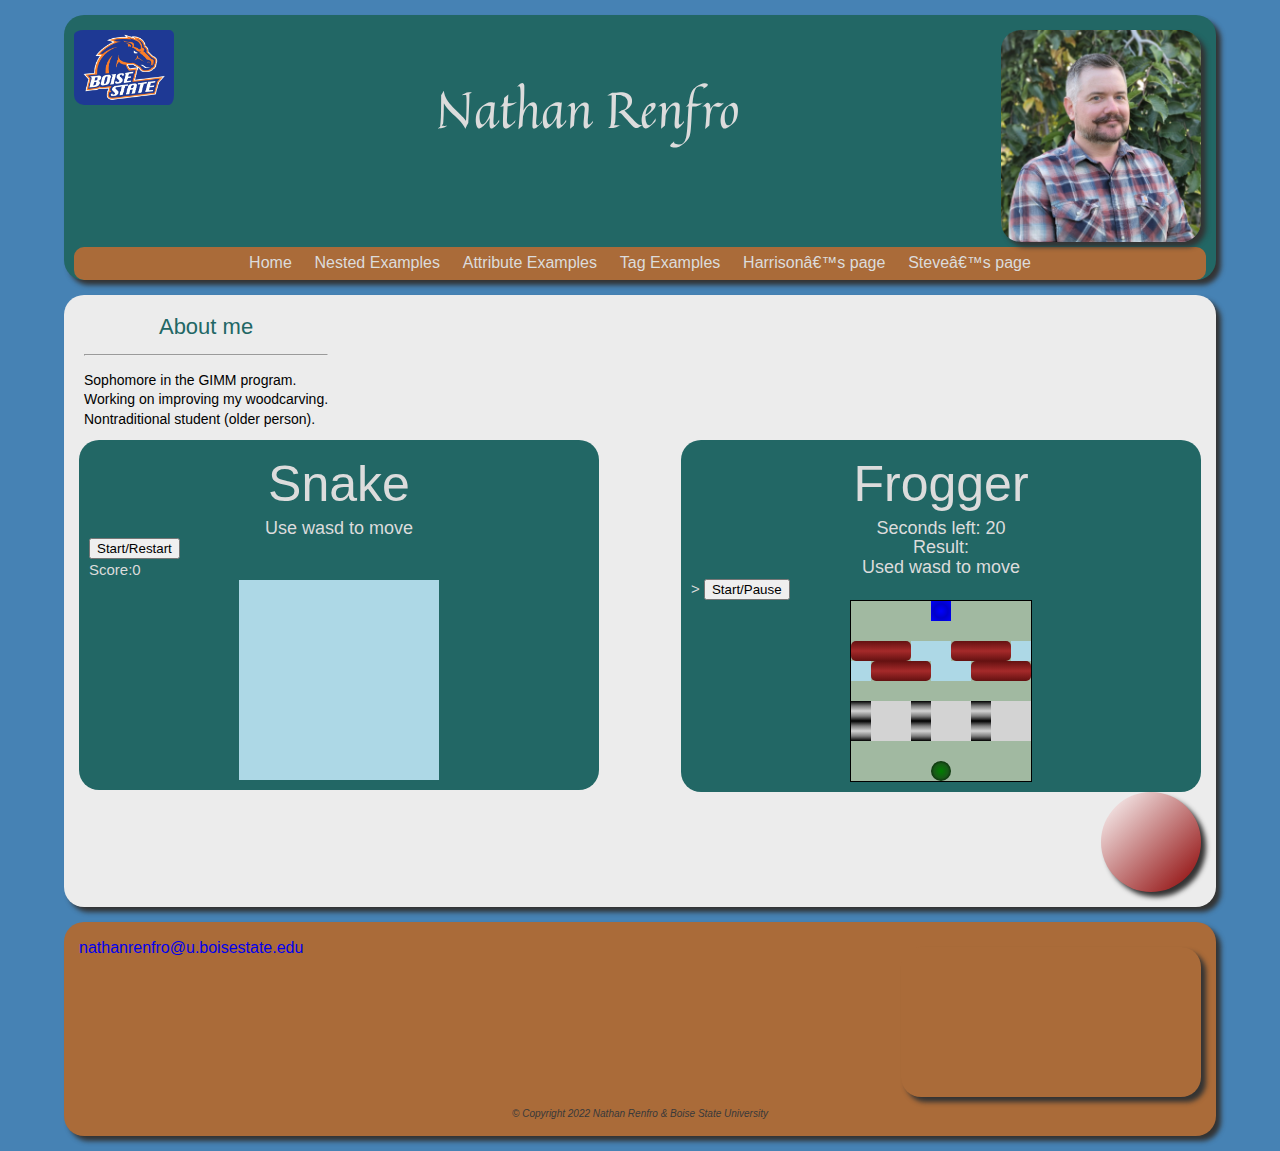
==== htmlPages/index.html @ 6bbf0606 "Update index.html" ====
<DOCTYPE html>
    <html>

    <head>
        <meta name='viewport' content='width=device-width, initial-scale=1.0'>
        <title>Nathan Renfro</title>
        <link rel='stylesheet' href='../styles/style.css'>
        <script src="../javascripts/snake.js" charset="utf-8">var snd = new Audio("../sounds/intro.mp3");</script>

    </head>

    <body>
        <div id="WebPage">

            <!-- Banner Section-->



            <header id="Banner">
                <a href="https://www.boisestate.edu/" id="BSULink">
                    <img src="../images/Boise state.jpg" alt="Boise State Logo" id="BSULogo" />
                </a>

                <div>
                    <img src="../images/Nathan.png" alt="Picture of Nathan" id="NathanPNG" onclick="snd.play()" />
                </div>

                <h1 id="Nathan">Nathan Renfro</h1>


                <nav id="Navigation">
                    <ul id="NavBar">
                        <li class="NavLink"><a href="https://harrisongroom.github.io">Home</a></li>
                        <li class="NavLink"><a href="https://harrisongroom.github.io/Nested.html">Nested
                                Examples</a>
                        </li>
                        <li class="NavLink"><a href="https://harrisongroom.github.io/attributes.html">Attribute
                                Examples</a></li>
                        <li class="NavLink"><a href="https://harrisongroom.github.io/tags.html">Tag Examples</a>
                        </li>
                        <li class="NavLink"><a href="https://harrisongroom.github.io/Harrison.html">Harrison’s
                                page</a>
                        </li>
                        <li class="NavLink"><a href="https://steveclowdus.github.io">Steve’s page</a></li>

                    </ul>
                </nav>

            </header>
            <!-- Banner Section-->

            <!-- Main Content Section-->
            <div class="WrapperMain">


                <section id="NathanAbout">
                    <div id="About">
                        <h2 id="NAbout">About me</h2>
                        <hr>



                        <p>Sophomore in the GIMM program.</p>
                        <p>Working on improving my woodcarving.</p>
                        <p>Nontraditional student (older person).</p>

                    </div>

                    
                </section>


                <br>

                <!------------------------------------------  Snake ------------------------------------------>
                <div id="snakeGame">
                    <h1>Snake</h1>
                    <h3>Use wasd to move </h3>
                    <button class='startSnake'>Start/Restart</button>
                    <div class='scoreSnake'>Score:<span id="snakeScore">0</span></div>

                    <div class='gridSnake'>
                        <div></div>
                        <div></div>
                        <div></div>
                        <div></div>
                        <div></div>
                        <div></div>
                        <div></div>
                        <div></div>
                        <div></div>
                        <div></div>
                        <div></div>
                        <div></div>
                        <div></div>
                        <div></div>
                        <div></div>
                        <div></div>
                        <div></div>
                        <div></div>
                        <div></div>
                        <div></div>
                        <div></div>
                        <div></div>
                        <div></div>
                        <div></div>
                        <div></div>
                        <div></div>
                        <div></div>
                        <div></div>
                        <div></div>
                        <div></div>
                        <div></div>
                        <div></div>
                        <div></div>
                        <div></div>
                        <div></div>
                        <div></div>
                        <div></div>
                        <div></div>
                        <div></div>
                        <div></div>
                        <div></div>
                        <div></div>
                        <div></div>
                        <div></div>
                        <div></div>
                        <div></div>
                        <div></div>
                        <div></div>
                        <div></div>
                        <div></div>
                        <div></div>
                        <div></div>
                        <div></div>
                        <div></div>
                        <div></div>
                        <div></div>
                        <div></div>
                        <div></div>
                        <div></div>
                        <div></div>
                        <div></div>
                        <div></div>
                        <div></div>
                        <div></div>
                        <div></div>
                        <div></div>
                        <div></div>
                        <div></div>
                        <div></div>
                        <div></div>
                        <div></div>
                        <div></div>
                        <div></div>
                        <div></div>
                        <div></div>
                        <div></div>
                        <div></div>
                        <div></div>
                        <div></div>
                        <div></div>
                        <div></div>
                        <div></div>
                        <div></div>
                        <div></div>
                        <div></div>
                        <div></div>
                        <div></div>
                        <div></div>
                        <div></div>
                        <div></div>
                        <div></div>
                        <div></div>
                        <div></div>
                        <div></div>
                        <div></div>
                        <div></div>
                        <div></div>
                        <div></div>
                        <div></div>
                        <div></div>
                    </div>
                </div>


                <!------------------------------------------ Frogger ------------------------------------------>
                <div id="frogger">
                    <h1>Frogger</h1>
                    <h3>Seconds left: <span id="time-left">20</span></h3>
                    <h3>Result: <span id="result"></span></h3>
                    <h3>Used wasd to move</h3>>

                    <button id="start-pause-button">Start/Pause</button>

                    <div class="gridFrog">
                        <div></div>
                        <div></div>
                        <div></div>
                        <div></div>
                        <div class="ending-block"></div>
                        <div></div>
                        <div></div>
                        <div></div>
                        <div></div>
                        <div></div>
                        <div></div>
                        <div></div>
                        <div></div>
                        <div></div>
                        <div></div>
                        <div></div>
                        <div></div>
                        <div></div>
                        <div class="log-left l1"></div>
                        <div class="log-left l2"></div>
                        <div class="log-left l3"></div>
                        <div class="log-left l4"></div>
                        <div class="log-left l5"></div>
                        <div class="log-left l1"></div>
                        <div class="log-left l2"></div>
                        <div class="log-left l3"></div>
                        <div class="log-left l4"></div>
                        <div class="log-right l5"></div>
                        <div class="log-right l1"></div>
                        <div class="log-right l2"></div>
                        <div class="log-right l3"></div>
                        <div class="log-right l4"></div>
                        <div class="log-right l5"></div>
                        <div class="log-right l1"></div>
                        <div class="log-right l2"></div>
                        <div class="log-right l3"></div>
                        <div></div>
                        <div></div>
                        <div></div>
                        <div></div>
                        <div></div>
                        <div></div>
                        <div></div>
                        <div></div>
                        <div></div>
                        <div class="car-left c1"></div>
                        <div class="car-left c2"></div>
                        <div class="car-left c3"></div>
                        <div class="car-left c1"></div>
                        <div class="car-left c2"></div>
                        <div class="car-left c3"></div>
                        <div class="car-left c1"></div>
                        <div class="car-left c2"></div>
                        <div class="car-left c3"></div>
                        <div class="car-right c1"></div>
                        <div class="car-right c2"></div>
                        <div class="car-right c3"></div>
                        <div class="car-right c1"></div>
                        <div class="car-right c2"></div>
                        <div class="car-right c3"></div>
                        <div class="car-right c1"></div>
                        <div class="car-right c2"></div>
                        <div class="car-right c3"></div>
                        <div></div>
                        <div></div>
                        <div></div>
                        <div></div>
                        <div></div>
                        <div></div>
                        <div></div>
                        <div></div>
                        <div></div>
                        <div></div>
                        <div></div>
                        <div></div>
                        <div></div>
                        <div class="starting-block frog"></div>
                        <div></div>
                        <div></div>
                        <div></div>
                        <div></div>
                    </div>
                    <script src="../javascripts/frogger.js" charset="utf-8"></script>
                </div>
                <div class="ball"></div>
                   
                
            </div>
            <!-- Main Content Section-->

            <!-- Footer -->
            <footer id="Footer">
                <iframe id="elite" src="https://www.youtube.com/embed/TL6LdQU_Uu4" title="YouTube video player"
                frameborder="0"
                allow="accelerometer; autoplay; clipboard-write; encrypted-media; gyroscope; picture-in-picture"
                allowfullscreen>
            </iframe>
                <div id="email">
                    <a href="mailto: nathanrenfro@u.boisestate.edu">
                        <address>nathanrenfro@u.boisestate.edu</address>
                    </a>
                </div>
                <div id="copyright">
                    <p>&copy; Copyright 2022 Nathan Renfro & Boise State University</p>
                </div>

            </footer>

            <!-- Footer -->
        </div>

    </body>



    </html>
---- styles/style.css ----
/* Import reset.css*/
@import url(reset.css);
@import url('https://fonts.googleapis.com/css2?family=Quintessential&display=swap');

/*color scheme https://paletton.com/#uid=23h050kllllaFw0g0qFqFg0w0aF Primary color #226765 complement color #AA6b39*/

html {
	background-color: steelblue;
	color: black;
	font-family: 'Lucida Sans', 'Lucida Sans Regular', 'Lucida Grande', 'Lucida Sans Unicode', Geneva, Verdana, sans-serif;
	font-size: 62.5%; /*10px based on the default font size of the browswer*/
}
 /*harrison*/
body {
	line-height: 1.4;
}

h1 {
	font-weight: 400;/*harrison*/
	font-size: 5rem;
	line-height: 1.1;
	color: #DCDCDC;
	text-align: center;
	clear: both;
	padding: 0.7rem 1.5rem;
}

h2 {
	font-size: 2.2rem;
	font-weight: 400;
	line-height: 1.1; 
	text-align: center;
	color: #226765;
}

	h2 a {
		font-size: inherit;
	}

h3 {
	font-size: 1.8rem; 
	font-weight: 400;
	line-height: 1.1;
	text-align: center;
	color: #226765;
}
 /*harrison*/
p {
	font-size: 1.4rem;
}

a {
	font-size: 1.6rem;
	text-decoration: none;
}

#WebPage {
	width: 90%;
	margin: 1.5rem auto;
}

#Banner { /* Nathan */
	background-color: #226765;
	border-radius: 20px;
	box-shadow: 5px 5px 5px #333333;
	padding: 1rem 1rem 0 1rem;
	margin-bottom: 1.5rem;
}
    #Banner a#BSULink{ /* Nathan */
        float: left;
    }

	#Banner nav { /* Nathan */
		background-color: #AA6b39;
		border-radius: 10px;
		padding: 0.5rem 0;
		overflow: hidden;
        clear: both;
	}

		#Banner nav ul { /* Nathan */
			text-align: center;
		}

		#Banner nav li { /* Nathan */
			display: inline;
		}

		#Banner nav a { /* Nathan */
			color: #DCDCDC;
			padding: 1.0rem 1.0rem;
		}

			#Banner nav a:hover { /* Nathan */
				background-color: #0D4D4B;
				color: #AA6b39;
			}

/*-------------------------------------Content area-------------------------------------*/
#Wrapper {
	background-color: #ECECEC;
	border-radius: 20px;
	box-shadow: 5px 5px 5px #333333;
	margin-bottom: 1.5rem;
	overflow: hidden;
}

	#Wrapper h2 {
		padding: 1rem 0;
	}

.WrapperMain { /* Nathan */
	background-color: #ECECEC;
	border-radius: 20px;
	box-shadow: 5px 5px 5px #333333;
	margin-bottom: 1.5rem;
	padding: 1.5rem;
	overflow: hidden;
	font-size: 1.5rem;
}
#Banner img#NathanPNG{ /* Nathan */
    float: right;
	clear:none;
}
.WrapperMain h2#NABout{ /* Nathan */
	clear:both;
}
.IframePages{ /* Nathan */
	background-color: #ECECEC;
	font-size: 1.5rem;	
}

#mainIframe { /* Nathan */
	width: 100%;
	height: 100%;
}

#About{ /* Nathan */
	color: black;
	font-size: 3rem;
	float:left;
}

#Nathan{ /* Nathan */
	font-family: 'Quintessential', cursive;
	float: center;
    clear: none;
	margin-top: 5rem;
}

#BSULogo { /* Nathan */
    width: 100px;
    height: auto;
    padding-right: 5px;
    padding-top: 5px;
	border-radius: 10px;
	margin-bottom: 1rem;
}

#NathanPNG{ /* Nathan */
	width: 200px;
    height: auto;
	margin: 5px;
	border-radius: 20px;
	box-shadow: 5px 5px 5px #333333;
}
#NathanPNG:hover{
	width: 400px;
    height: auto;	
}
#NathanAbout{ /* Nathan */
	padding: .5rem;
	clear:both;
}
#NathanMainPic{ /* Nathan */
	width: 200px;
    height: auto;
	margin-bottom: 1rem;
	border-radius: 20px;
	box-shadow: 5px 5px 5px #333333;
}
#elite{
	width:auto;
	height:auto;
	float: right;
	clear:none;
	border-radius: 20px;
	box-shadow: 5px 5px 5px #333333;
	margin-top: 10px;
}

.ball {
    width: 100px;
    height: 100px;
    border-radius: 50%;
    box-shadow: 5px 5px 5px #333333;  
    background-color: #FF5722;
    background-image: linear-gradient(135deg, white, darkred);   
    animation: bounce 0.5s cubic-bezier(.5,0.05,1,.5);
    animation-direction: alternate;
    animation-iteration-count: infinite;
    
	float: right;
	clear: both;
  }
  @keyframes bounce {
    from { transform: translate3d(0, 0, 0);     }
    to   { transform: translate3d(0, 200px, 0); }
  }
/*----------------------------Snake--------------------------------------*/
#snakeGame{
	clear: left;
	background-color: #226765;
	width: 500px;
	float: left;
	padding: 1rem;
	border-radius: 2rem;
	margin-top: 1rem;
	color:#DCDCDC;
}
#snakeGame h3{
	color:#DCDCDC;
}
.gridSnake {
    width: 200px;
    height: 200px;
	margin: auto;
    display: flex;
    flex-wrap: wrap;
    border-style: solid;
    background-color: lightblue;
  }
  
  .gridSnake div {
    width: 20px;
    height: 20px;
  }
  
  .snake {
    border-radius: 3px;
    background-color: green;
	background-image: radial-gradient(green, rgb(69, 187, 69));
  }
  
  .apple {
    background-color: red;
	background-image: radial-gradient(red, darkred);
    border-radius: 7px 7px 9px 9px;
  }

/*----------------------------frogger--------------------------------------*/
#frogger{
	clear: right;
	background-color: #226765;
	width: 500px;
	float: right;
	padding: 1rem;
	border-radius: 2rem;
	margin-top: 1rem;
	color:#DCDCDC;
}
#frogger h3{
	color:#DCDCDC;
}
.gridFrog {
    border: 1px solid black;
    height: 180px;
    width: 180px;
    display: flex;
    flex-wrap: wrap;
	margin: auto;
	background-color: rgb(161, 185, 161);
}

.gridFrog div {
    height: 20px;
    width: 20px;
}

.ending-block {
    background-color: red;
	background-image: radial-gradient(blue,rgb(0, 0, 201), blue);
}

.starting-block {
    background-color: blue;
}
.l1 {
    background-color: brown;
	background-image: linear-gradient(rgb(100, 17, 17),brown, rgb(100, 17, 17));
	border-radius: 5px 0px 0px 5px;
}
.l2 {
    background-color: brown;
	background-image: linear-gradient(rgb(100, 17, 17),brown, rgb(100, 17, 17));
}
.l3 {
    background-color: brown;
	background-image: linear-gradient(rgb(100, 17, 17),brown, rgb(100, 17, 17));
	border-radius: 0px 5px 5px 0px;
}
.l4, .l5 {
    background-color: lightblue;
}

.c1 {
    background-color: black;
	background-image: linear-gradient(black,grey, lightgrey, grey, black);
}

.c2, .c3 {
    background-color: lightgrey;
}

.frog {
    background-color: green;
	background-image: radial-gradient(green, rgb(23, 90, 23), black);
	border-radius: 10px;
	
}
/*----------------------------side links--------------------------------------*/
#SideLinks {
	width: 20%;
	float: left;
	background-color: #ECECEC;
}

	#SideLinks ul {
		text-align: center;
	}

	#SideLinks li {
		padding: 1.0rem;
	}

	#SideLinks a {
		color: #072c66;
	}

		#SideLinks a:hover {
			color: #AA6b39;
			text-decoration: underline;
		}

/*----------------------------------------------Blog Articles----------------------------------------*/
#Posts {
	width: 80%;
	float: right;
	background-color: white;
}

	#Posts a {
		color: #226765;
	}

		#Posts a:hover {
			color: #AA6b39;
			text-decoration: underline;
		}

	#Posts p {
		padding: 1rem;
		margin: 1.5rem 0;
	}

	#Posts hr {
		border-color: #eeeeee;
		border-style: ridge;
	}

	#Posts footer {
		padding: 0.5rem;
	}

/*----------------------------------------------------Footer----------------------------------*/
#Footer {
	background-color: #AA6b39;
	border-radius: 20px;
	box-shadow: 5px 5px 5px #333333;
	padding: 1.5rem;
	margin-bottom: 1.5rem;
	overflow: hidden;
}



#Footer p {
	clear: both;
	padding-top: 1rem;
	text-align: center;
	font-size: 1rem;
	font-style: italic;
	color: #393939;
}
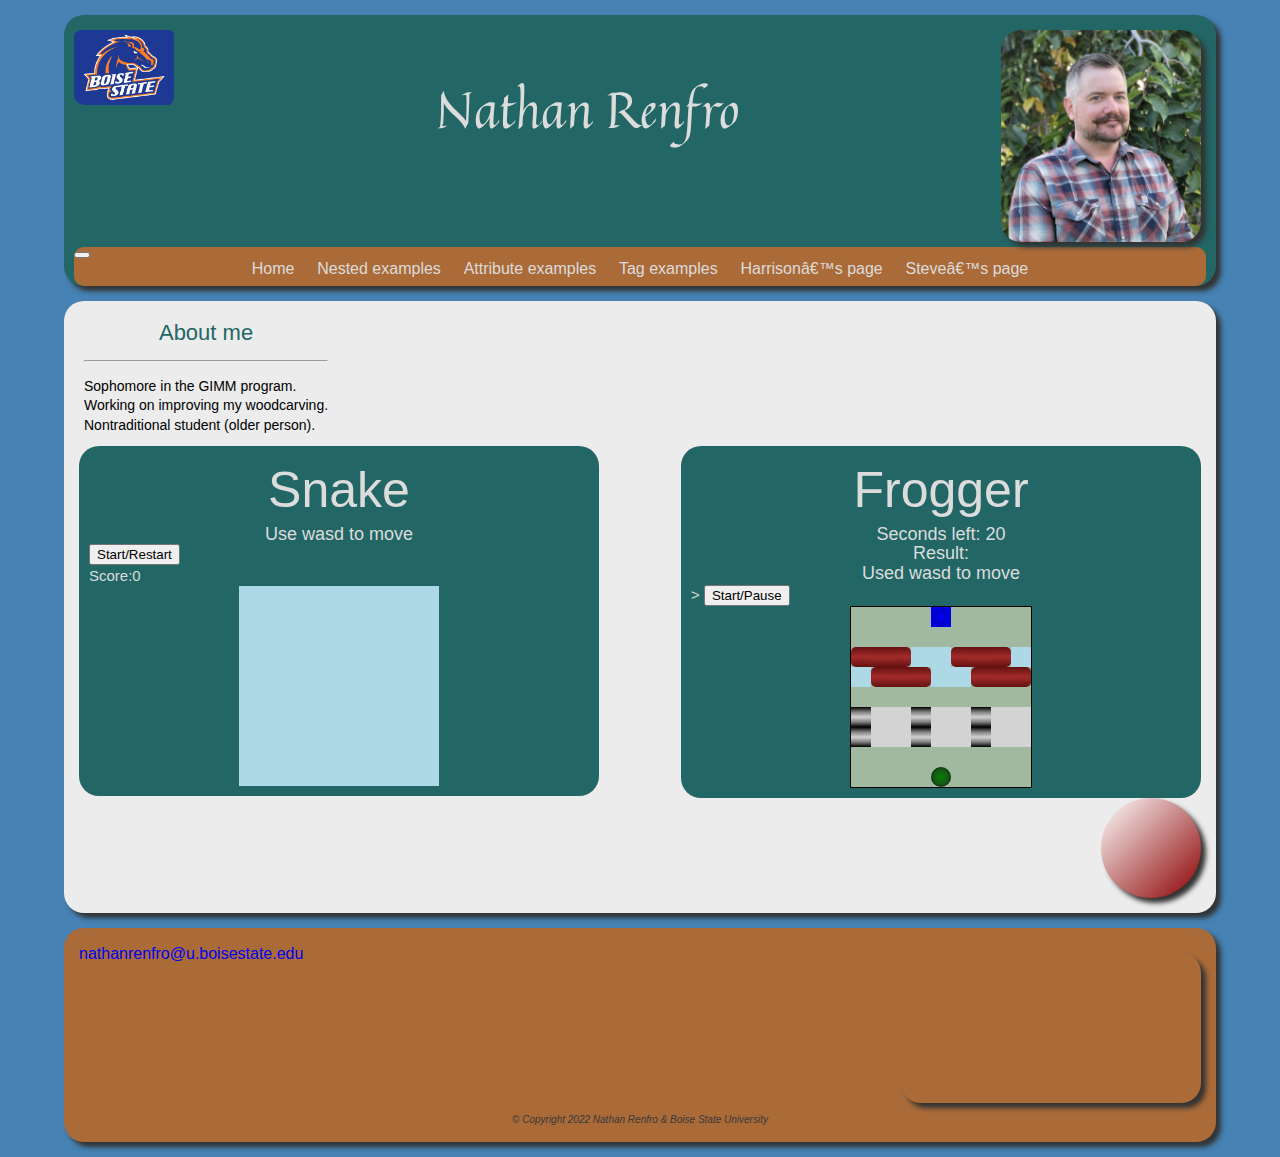
==== commit f226ae04: "Bootstrap" ====
--- a/htmlPages/index.html
+++ b/htmlPages/index.html
@@ -3,6 +3,8 @@
 
     <head>
         <meta name='viewport' content='width=device-width, initial-scale=1.0'>
+        <link href="https://cdn.jsdelivr.net/npm/bootstrap@5.1.3/dist/css/bootstrap.min.css" rel="stylesheet"
+            integrity="sha384-1BmE4kWBq78iYhFldvKuhfTAU6auU8tT94WrHftjDbrCEXSU1oBoqyl2QvZ6jIW3" crossorigin="anonymous">
         <title>Nathan Renfro</title>
         <link rel='stylesheet' href='../styles/style.css'>
         <script src="../javascripts/snake.js" charset="utf-8">var snd = new Audio("../sounds/intro.mp3");</script>
@@ -28,22 +30,44 @@
                 <h1 id="Nathan">Nathan Renfro</h1>
 
 
-                <nav id="Navigation">
-                    <ul id="NavBar">
-                        <li class="NavLink"><a href="https://harrisongroom.github.io">Home</a></li>
-                        <li class="NavLink"><a href="https://harrisongroom.github.io/Nested.html">Nested
-                                Examples</a>
-                        </li>
-                        <li class="NavLink"><a href="https://harrisongroom.github.io/attributes.html">Attribute
-                                Examples</a></li>
-                        <li class="NavLink"><a href="https://harrisongroom.github.io/tags.html">Tag Examples</a>
-                        </li>
-                        <li class="NavLink"><a href="https://harrisongroom.github.io/Harrison.html">Harrison’s
-                                page</a>
-                        </li>
-                        <li class="NavLink"><a href="https://steveclowdus.github.io">Steve’s page</a></li>
-
-                    </ul>
+                <nav class="navbar navbar-expand-lg navbar-light " style="background-color: #AA6b39; color:#DCDCDC">
+                    <div class="container-fluid">
+
+                        <button class="navbar-toggler" type="button" data-bs-toggle="collapse"
+                            data-bs-target="#navbarSupportedContent" aria-controls="navbarSupportedContent"
+                            aria-expanded="false" aria-label="Toggle navigation">
+                            <span class="navbar-toggler-icon"></span>
+                        </button>
+                        <div class="collapse navbar-collapse" id="navbarSupportedContent">
+                            <ul class="navbar-nav me-auto mx-auto mb-2 mb-lg-0">
+                                <li class="nav-item">
+                                    <a class="nav-link" href="https://harrisongroom.github.io/htmlPages/">Home</a>
+                                </li>
+                                <li class="nav-item">
+                                    <a class="nav-link"
+                                        href="https://harrisongroom.github.io/htmlPages/Nested.html">Nested examples</a>
+                                </li>
+                                <li class="nav-item">
+                                    <a class="nav-link"
+                                        href="https://harrisongroom.github.io/htmlPages/attributes.html">Attribute
+                                        examples</a>
+                                </li>
+                                <li class="nav-item">
+                                    <a class="nav-link" href="https://harrisongroom.github.io/htmlPages/tags.html">Tag
+                                        examples</a>
+                                </li>
+                                <li class="nav-item">
+                                    <a class="nav-link"
+                                        href="https://harrisongroom.github.io/htmlPages/Harrison.html">Harrison’s
+                                        page</a>
+                                </li>
+                                <li class="nav-item">
+                                    <a class="nav-link"
+                                        href="https://harrisongroom.github.io/htmlPages/Steve.html">Steve’s page</a>
+                                </li>
+                            </ul>
+                        </div>
+                    </div>
                 </nav>
 
             </header>
@@ -66,7 +90,7 @@
 
                     </div>
 
-                    
+
                 </section>
 
 
@@ -278,19 +302,21 @@
                     </div>
                     <script src="../javascripts/frogger.js" charset="utf-8"></script>
                 </div>
+
+                <!------------------------------------------ Animation ------------------------------------------>
                 <div class="ball"></div>
-                   
-                
+
+
             </div>
             <!-- Main Content Section-->
 
             <!-- Footer -->
             <footer id="Footer">
                 <iframe id="elite" src="https://www.youtube.com/embed/TL6LdQU_Uu4" title="YouTube video player"
-                frameborder="0"
-                allow="accelerometer; autoplay; clipboard-write; encrypted-media; gyroscope; picture-in-picture"
-                allowfullscreen>
-            </iframe>
+                    frameborder="0"
+                    allow="accelerometer; autoplay; clipboard-write; encrypted-media; gyroscope; picture-in-picture"
+                    allowfullscreen>
+                </iframe>
                 <div id="email">
                     <a href="mailto: nathanrenfro@u.boisestate.edu">
                         <address>nathanrenfro@u.boisestate.edu</address>
@@ -305,6 +331,10 @@
             <!-- Footer -->
         </div>
 
+        <script src="https://cdn.jsdelivr.net/npm/bootstrap@5.1.3/dist/js/bootstrap.bundle.min.js"
+            integrity="sha384-ka7Sk0Gln4gmtz2MlQnikT1wXgYsOg+OMhuP+IlRH9sENBO0LRn5q+8nbTov4+1p"
+            crossorigin="anonymous"></script>
+
     </body>
 
 
--- a/styles/style.css
+++ b/styles/style.css
@@ -13,6 +13,7 @@
  /*harrison*/
 body {
 	line-height: 1.4;
+	background-color: steelblue;
 }
 
 h1 {
@@ -65,6 +66,7 @@
 	box-shadow: 5px 5px 5px #333333;
 	padding: 1rem 1rem 0 1rem;
 	margin-bottom: 1.5rem;
+	overflow: hidden;
 }
     #Banner a#BSULink{ /* Nathan */
         float: left;
@@ -76,6 +78,7 @@
 		padding: 0.5rem 0;
 		overflow: hidden;
         clear: both;
+
 	}
 
 		#Banner nav ul { /* Nathan */
@@ -92,8 +95,9 @@
 		}
 
 			#Banner nav a:hover { /* Nathan */
+				border-radius: 10px;
 				background-color: #0D4D4B;
-				color: #AA6b39;
+				color: #DCDCDC;
 			}
 
 /*-------------------------------------Content area-------------------------------------*/
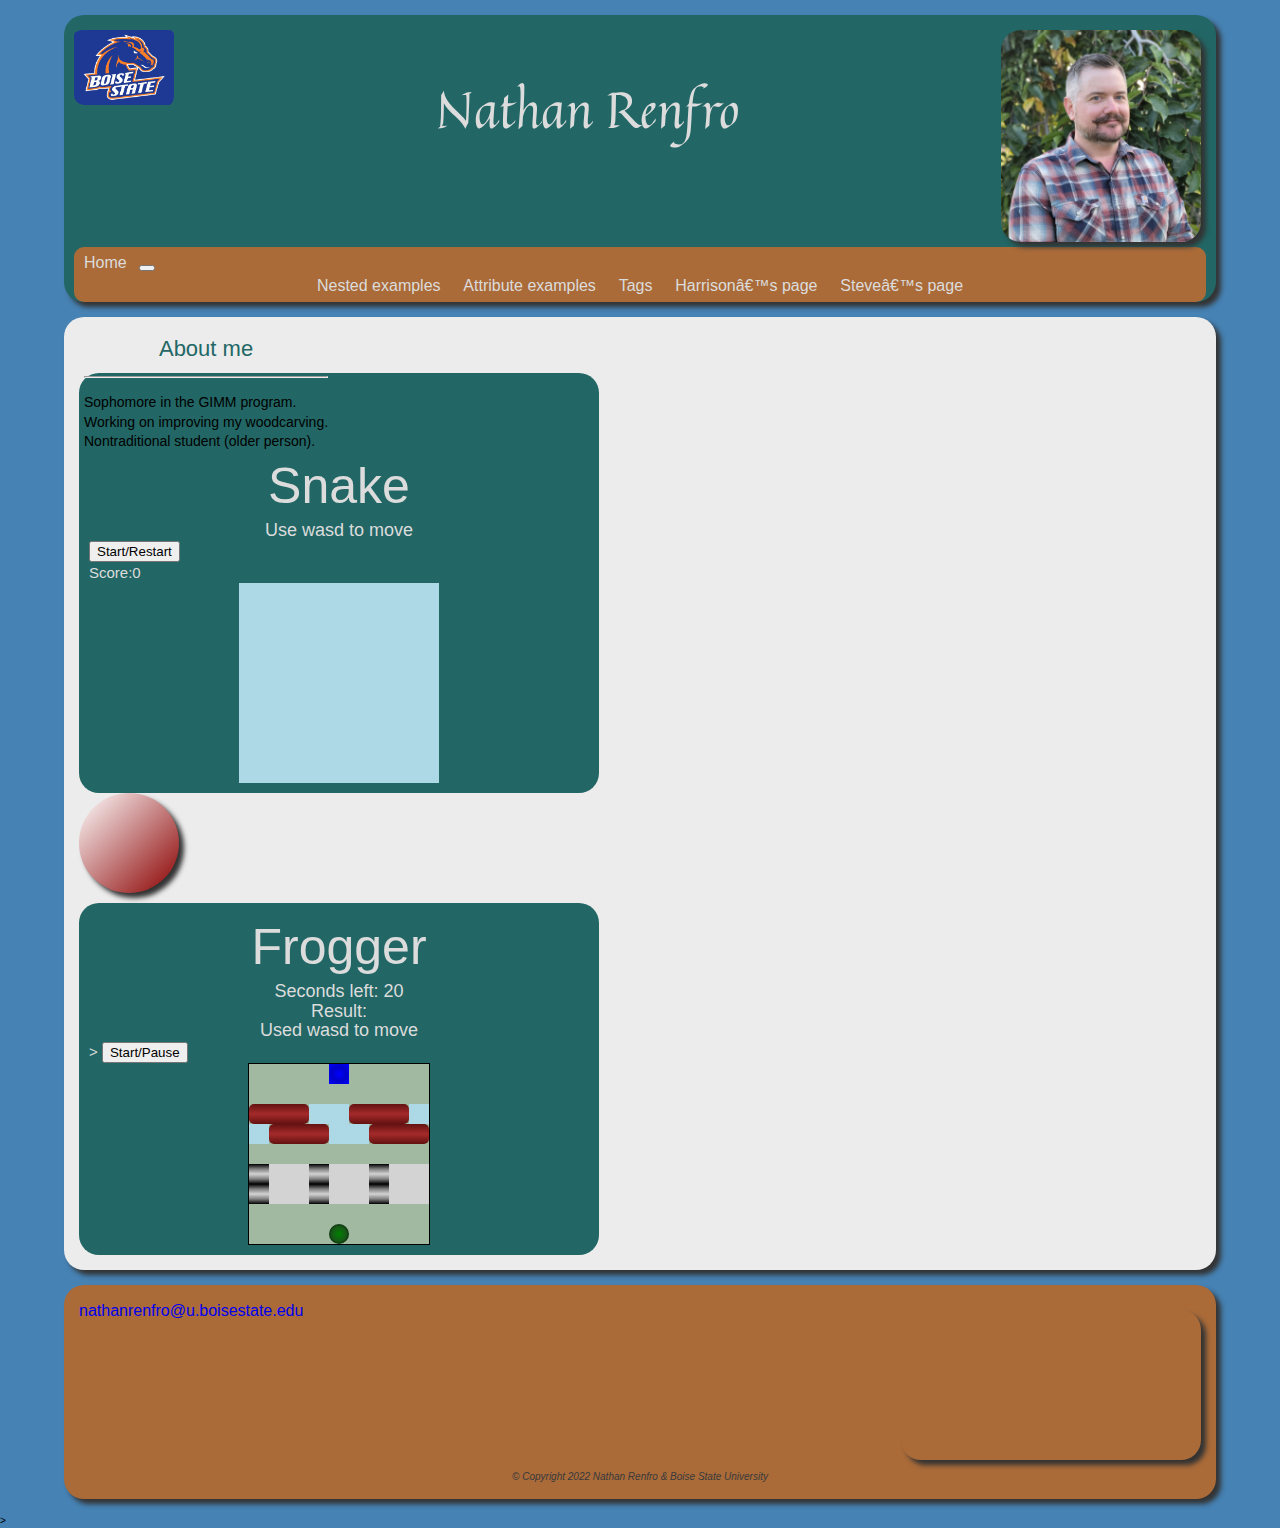
==== commit 538a17a3: "bootstrapping" ====
--- a/htmlPages/index.html
+++ b/htmlPages/index.html
@@ -3,22 +3,22 @@
 
     <head>
         <meta name='viewport' content='width=device-width, initial-scale=1.0'>
-        <link href="https://cdn.jsdelivr.net/npm/bootstrap@5.1.3/dist/css/bootstrap.min.css" rel="stylesheet"
-            integrity="sha384-1BmE4kWBq78iYhFldvKuhfTAU6auU8tT94WrHftjDbrCEXSU1oBoqyl2QvZ6jIW3" crossorigin="anonymous">
+        <link rel="stylesheet" href="https://cdn.jsdelivr.net/npm/bootstrap@4.6.1/dist/css/bootstrap.min.css"
+            integrity="sha384-zCbKRCUGaJDkqS1kPbPd7TveP5iyJE0EjAuZQTgFLD2ylzuqKfdKlfG/eSrtxUkn" crossorigin="anonymous">
         <title>Nathan Renfro</title>
         <link rel='stylesheet' href='../styles/style.css'>
-        <script src="../javascripts/snake.js" charset="utf-8">var snd = new Audio("../sounds/intro.mp3");</script>
+        <script src="../javascripts/snake.js" charset="utf-8"></script>
 
     </head>
 
     <body>
-        <div id="WebPage">
+        <div class="container-fluid" id="WebPage">
 
             <!-- Banner Section-->
 
 
 
-            <header id="Banner">
+            <header class="container-fluid" id="Banner">
                 <a href="https://www.boisestate.edu/" id="BSULink">
                     <img src="../images/Boise state.jpg" alt="Boise State Logo" id="BSULogo" />
                 </a>
@@ -29,44 +29,40 @@
 
                 <h1 id="Nathan">Nathan Renfro</h1>
 
-
-                <nav class="navbar navbar-expand-lg navbar-light " style="background-color: #AA6b39; color:#DCDCDC">
-                    <div class="container-fluid">
-
-                        <button class="navbar-toggler" type="button" data-bs-toggle="collapse"
-                            data-bs-target="#navbarSupportedContent" aria-controls="navbarSupportedContent"
-                            aria-expanded="false" aria-label="Toggle navigation">
-                            <span class="navbar-toggler-icon"></span>
-                        </button>
-                        <div class="collapse navbar-collapse" id="navbarSupportedContent">
-                            <ul class="navbar-nav me-auto mx-auto mb-2 mb-lg-0">
-                                <li class="nav-item">
-                                    <a class="nav-link" href="https://harrisongroom.github.io/htmlPages/">Home</a>
-                                </li>
-                                <li class="nav-item">
-                                    <a class="nav-link"
-                                        href="https://harrisongroom.github.io/htmlPages/Nested.html">Nested examples</a>
-                                </li>
-                                <li class="nav-item">
-                                    <a class="nav-link"
-                                        href="https://harrisongroom.github.io/htmlPages/attributes.html">Attribute
-                                        examples</a>
-                                </li>
-                                <li class="nav-item">
-                                    <a class="nav-link" href="https://harrisongroom.github.io/htmlPages/tags.html">Tag
-                                        examples</a>
-                                </li>
-                                <li class="nav-item">
-                                    <a class="nav-link"
-                                        href="https://harrisongroom.github.io/htmlPages/Harrison.html">Harrison’s
-                                        page</a>
-                                </li>
-                                <li class="nav-item">
-                                    <a class="nav-link"
-                                        href="https://harrisongroom.github.io/htmlPages/Steve.html">Steve’s page</a>
-                                </li>
-                            </ul>
-                        </div>
+                <nav class="navbar navbar-expand-lg navbar-light" id="NavStyle">
+                    <a class="navbar-brand" href="https://harrisongroom.github.io/htmlPages/">Home</a>
+                    <button class="navbar-toggler" type="button" data-toggle="collapse"
+                        data-target="#navbarSupportedContent" aria-controls="navbarSupportedContent"
+                        aria-expanded="false" aria-label="Toggle navigation">
+                        <span class="navbar-toggler-icon"></span>
+                    </button>
+
+                    <div class="collapse navbar-collapse" id="navbarSupportedContent">
+                        <ul class="navbar-nav mr-auto mx-auto">
+
+                            <li class="nav-item">
+                                <a class="nav-link" href="https://harrisongroom.github.io/htmlPages/Nested.html">Nested
+                                    examples</a>
+                            </li>
+                            <li class="nav-item">
+                                <a class="nav-link"
+                                    href="https://harrisongroom.github.io/htmlPages/attributes.html">Attribute
+                                    examples</a>
+                            </li>
+                            <li class="nav-item">
+                                <a class="nav-link" href="https://harrisongroom.github.io/htmlPages/tags.html">Tags</a>
+                            </li>
+                            <li class="nav-item">
+                                <a class="nav-link"
+                                    href="https://harrisongroom.github.io/htmlPages/Harrison.html">Harrison’s page</a>
+                            </li>
+                            <li class="nav-item">
+                                <a class="nav-link" href="https://harrisongroom.github.io/htmlPages/Steve.html">Steve’s
+                                    page</a>
+                            </li>
+
+                        </ul>
+
                     </div>
                 </nav>
 
@@ -74,244 +70,255 @@
             <!-- Banner Section-->
 
             <!-- Main Content Section-->
-            <div class="WrapperMain">
-
-
-                <section id="NathanAbout">
-                    <div id="About">
-                        <h2 id="NAbout">About me</h2>
-                        <hr>
-
-
-
-                        <p>Sophomore in the GIMM program.</p>
-                        <p>Working on improving my woodcarving.</p>
-                        <p>Nontraditional student (older person).</p>
+            <div class=" container-fluid WrapperMain">
+
+                <div class="row">
+                    <section id="NathanAbout">
+                        <div id="About">
+                            <h2 id="NAbout">About me</h2>
+                            <hr>
+
+
+
+                            <p>Sophomore in the GIMM program.</p>
+                            <p>Working on improving my woodcarving.</p>
+                            <p>Nontraditional student (older person).</p>
+
+                        </div>
+
+
+                    </section>
+                </div>
+
+                <br>
+                <div class="row">
+                    <div class="col">
+                        <!------------------------------------------  Snake ------------------------------------------>
+                        <div id="snakeGame">
+                            <h1>Snake</h1>
+                            <h3>Use wasd to move </h3>
+                            <button class='startSnake'>Start/Restart</button>
+                            <div class='scoreSnake'>Score:<span id="snakeScore">0</span></div>
+
+                            <div class='gridSnake'>
+                                <div></div>
+                                <div></div>
+                                <div></div>
+                                <div></div>
+                                <div></div>
+                                <div></div>
+                                <div></div>
+                                <div></div>
+                                <div></div>
+                                <div></div>
+                                <div></div>
+                                <div></div>
+                                <div></div>
+                                <div></div>
+                                <div></div>
+                                <div></div>
+                                <div></div>
+                                <div></div>
+                                <div></div>
+                                <div></div>
+                                <div></div>
+                                <div></div>
+                                <div></div>
+                                <div></div>
+                                <div></div>
+                                <div></div>
+                                <div></div>
+                                <div></div>
+                                <div></div>
+                                <div></div>
+                                <div></div>
+                                <div></div>
+                                <div></div>
+                                <div></div>
+                                <div></div>
+                                <div></div>
+                                <div></div>
+                                <div></div>
+                                <div></div>
+                                <div></div>
+                                <div></div>
+                                <div></div>
+                                <div></div>
+                                <div></div>
+                                <div></div>
+                                <div></div>
+                                <div></div>
+                                <div></div>
+                                <div></div>
+                                <div></div>
+                                <div></div>
+                                <div></div>
+                                <div></div>
+                                <div></div>
+                                <div></div>
+                                <div></div>
+                                <div></div>
+                                <div></div>
+                                <div></div>
+                                <div></div>
+                                <div></div>
+                                <div></div>
+                                <div></div>
+                                <div></div>
+                                <div></div>
+                                <div></div>
+                                <div></div>
+                                <div></div>
+                                <div></div>
+                                <div></div>
+                                <div></div>
+                                <div></div>
+                                <div></div>
+                                <div></div>
+                                <div></div>
+                                <div></div>
+                                <div></div>
+                                <div></div>
+                                <div></div>
+                                <div></div>
+                                <div></div>
+                                <div></div>
+                                <div></div>
+                                <div></div>
+                                <div></div>
+                                <div></div>
+                                <div></div>
+                                <div></div>
+                                <div></div>
+                                <div></div>
+                                <div></div>
+                                <div></div>
+                                <div></div>
+                                <div></div>
+                                <div></div>
+                                <div></div>
+                                <div></div>
+                                <div></div>
+                                <div></div>
+                                <div></div>
+                            </div>
+                        </div>
 
                     </div>
 
-
-                </section>
-
-
-                <br>
-
-                <!------------------------------------------  Snake ------------------------------------------>
-                <div id="snakeGame">
-                    <h1>Snake</h1>
-                    <h3>Use wasd to move </h3>
-                    <button class='startSnake'>Start/Restart</button>
-                    <div class='scoreSnake'>Score:<span id="snakeScore">0</span></div>
-
-                    <div class='gridSnake'>
-                        <div></div>
-                        <div></div>
-                        <div></div>
-                        <div></div>
-                        <div></div>
-                        <div></div>
-                        <div></div>
-                        <div></div>
-                        <div></div>
-                        <div></div>
-                        <div></div>
-                        <div></div>
-                        <div></div>
-                        <div></div>
-                        <div></div>
-                        <div></div>
-                        <div></div>
-                        <div></div>
-                        <div></div>
-                        <div></div>
-                        <div></div>
-                        <div></div>
-                        <div></div>
-                        <div></div>
-                        <div></div>
-                        <div></div>
-                        <div></div>
-                        <div></div>
-                        <div></div>
-                        <div></div>
-                        <div></div>
-                        <div></div>
-                        <div></div>
-                        <div></div>
-                        <div></div>
-                        <div></div>
-                        <div></div>
-                        <div></div>
-                        <div></div>
-                        <div></div>
-                        <div></div>
-                        <div></div>
-                        <div></div>
-                        <div></div>
-                        <div></div>
-                        <div></div>
-                        <div></div>
-                        <div></div>
-                        <div></div>
-                        <div></div>
-                        <div></div>
-                        <div></div>
-                        <div></div>
-                        <div></div>
-                        <div></div>
-                        <div></div>
-                        <div></div>
-                        <div></div>
-                        <div></div>
-                        <div></div>
-                        <div></div>
-                        <div></div>
-                        <div></div>
-                        <div></div>
-                        <div></div>
-                        <div></div>
-                        <div></div>
-                        <div></div>
-                        <div></div>
-                        <div></div>
-                        <div></div>
-                        <div></div>
-                        <div></div>
-                        <div></div>
-                        <div></div>
-                        <div></div>
-                        <div></div>
-                        <div></div>
-                        <div></div>
-                        <div></div>
-                        <div></div>
-                        <div></div>
-                        <div></div>
-                        <div></div>
-                        <div></div>
-                        <div></div>
-                        <div></div>
-                        <div></div>
-                        <div></div>
-                        <div></div>
-                        <div></div>
-                        <div></div>
-                        <div></div>
-                        <div></div>
-                        <div></div>
-                        <div></div>
-                        <div></div>
-                        <div></div>
-                        <div></div>
-                        <div></div>
+                    <!------------------------------------------ Animation ------------------------------------------>
+                    <div class="col mr-auto mx-auto">
+
+                        <div class="ball"></div>
+
                     </div>
-                </div>
-
-
-                <!------------------------------------------ Frogger ------------------------------------------>
-                <div id="frogger">
-                    <h1>Frogger</h1>
-                    <h3>Seconds left: <span id="time-left">20</span></h3>
-                    <h3>Result: <span id="result"></span></h3>
-                    <h3>Used wasd to move</h3>>
-
-                    <button id="start-pause-button">Start/Pause</button>
-
-                    <div class="gridFrog">
-                        <div></div>
-                        <div></div>
-                        <div></div>
-                        <div></div>
-                        <div class="ending-block"></div>
-                        <div></div>
-                        <div></div>
-                        <div></div>
-                        <div></div>
-                        <div></div>
-                        <div></div>
-                        <div></div>
-                        <div></div>
-                        <div></div>
-                        <div></div>
-                        <div></div>
-                        <div></div>
-                        <div></div>
-                        <div class="log-left l1"></div>
-                        <div class="log-left l2"></div>
-                        <div class="log-left l3"></div>
-                        <div class="log-left l4"></div>
-                        <div class="log-left l5"></div>
-                        <div class="log-left l1"></div>
-                        <div class="log-left l2"></div>
-                        <div class="log-left l3"></div>
-                        <div class="log-left l4"></div>
-                        <div class="log-right l5"></div>
-                        <div class="log-right l1"></div>
-                        <div class="log-right l2"></div>
-                        <div class="log-right l3"></div>
-                        <div class="log-right l4"></div>
-                        <div class="log-right l5"></div>
-                        <div class="log-right l1"></div>
-                        <div class="log-right l2"></div>
-                        <div class="log-right l3"></div>
-                        <div></div>
-                        <div></div>
-                        <div></div>
-                        <div></div>
-                        <div></div>
-                        <div></div>
-                        <div></div>
-                        <div></div>
-                        <div></div>
-                        <div class="car-left c1"></div>
-                        <div class="car-left c2"></div>
-                        <div class="car-left c3"></div>
-                        <div class="car-left c1"></div>
-                        <div class="car-left c2"></div>
-                        <div class="car-left c3"></div>
-                        <div class="car-left c1"></div>
-                        <div class="car-left c2"></div>
-                        <div class="car-left c3"></div>
-                        <div class="car-right c1"></div>
-                        <div class="car-right c2"></div>
-                        <div class="car-right c3"></div>
-                        <div class="car-right c1"></div>
-                        <div class="car-right c2"></div>
-                        <div class="car-right c3"></div>
-                        <div class="car-right c1"></div>
-                        <div class="car-right c2"></div>
-                        <div class="car-right c3"></div>
-                        <div></div>
-                        <div></div>
-                        <div></div>
-                        <div></div>
-                        <div></div>
-                        <div></div>
-                        <div></div>
-                        <div></div>
-                        <div></div>
-                        <div></div>
-                        <div></div>
-                        <div></div>
-                        <div></div>
-                        <div class="starting-block frog"></div>
-                        <div></div>
-                        <div></div>
-                        <div></div>
-                        <div></div>
+                    <div class="col">
+                        <!------------------------------------------ Frogger ------------------------------------------>
+                        <div id="frogger">
+                            <h1>Frogger</h1>
+                            <h3>Seconds left: <span id="time-left">20</span></h3>
+                            <h3>Result: <span id="result"></span></h3>
+                            <h3>Used wasd to move</h3>>
+
+                            <button id="start-pause-button">Start/Pause</button>
+
+                            <div class="gridFrog">
+                                <div></div>
+                                <div></div>
+                                <div></div>
+                                <div></div>
+                                <div class="ending-block"></div>
+                                <div></div>
+                                <div></div>
+                                <div></div>
+                                <div></div>
+                                <div></div>
+                                <div></div>
+                                <div></div>
+                                <div></div>
+                                <div></div>
+                                <div></div>
+                                <div></div>
+                                <div></div>
+                                <div></div>
+                                <div class="log-left l1"></div>
+                                <div class="log-left l2"></div>
+                                <div class="log-left l3"></div>
+                                <div class="log-left l4"></div>
+                                <div class="log-left l5"></div>
+                                <div class="log-left l1"></div>
+                                <div class="log-left l2"></div>
+                                <div class="log-left l3"></div>
+                                <div class="log-left l4"></div>
+                                <div class="log-right l5"></div>
+                                <div class="log-right l1"></div>
+                                <div class="log-right l2"></div>
+                                <div class="log-right l3"></div>
+                                <div class="log-right l4"></div>
+                                <div class="log-right l5"></div>
+                                <div class="log-right l1"></div>
+                                <div class="log-right l2"></div>
+                                <div class="log-right l3"></div>
+                                <div></div>
+                                <div></div>
+                                <div></div>
+                                <div></div>
+                                <div></div>
+                                <div></div>
+                                <div></div>
+                                <div></div>
+                                <div></div>
+                                <div class="car-left c1"></div>
+                                <div class="car-left c2"></div>
+                                <div class="car-left c3"></div>
+                                <div class="car-left c1"></div>
+                                <div class="car-left c2"></div>
+                                <div class="car-left c3"></div>
+                                <div class="car-left c1"></div>
+                                <div class="car-left c2"></div>
+                                <div class="car-left c3"></div>
+                                <div class="car-right c1"></div>
+                                <div class="car-right c2"></div>
+                                <div class="car-right c3"></div>
+                                <div class="car-right c1"></div>
+                                <div class="car-right c2"></div>
+                                <div class="car-right c3"></div>
+                                <div class="car-right c1"></div>
+                                <div class="car-right c2"></div>
+                                <div class="car-right c3"></div>
+                                <div></div>
+                                <div></div>
+                                <div></div>
+                                <div></div>
+                                <div></div>
+                                <div></div>
+                                <div></div>
+                                <div></div>
+                                <div></div>
+                                <div></div>
+                                <div></div>
+                                <div></div>
+                                <div></div>
+                                <div class="starting-block frog"></div>
+                                <div></div>
+                                <div></div>
+                                <div></div>
+                                <div></div>
+                            </div>
+                            <script src="../javascripts/frogger.js" charset="utf-8"></script>
+                        </div>
+
                     </div>
-                    <script src="../javascripts/frogger.js" charset="utf-8"></script>
-                </div>
-
-                <!------------------------------------------ Animation ------------------------------------------>
-                <div class="ball"></div>
+                </div>
+
+
 
 
             </div>
             <!-- Main Content Section-->
 
             <!-- Footer -->
-            <footer id="Footer">
+            <footer class="container-fluid" id="Footer">
                 <iframe id="elite" src="https://www.youtube.com/embed/TL6LdQU_Uu4" title="YouTube video player"
                     frameborder="0"
                     allow="accelerometer; autoplay; clipboard-write; encrypted-media; gyroscope; picture-in-picture"
@@ -331,9 +338,19 @@
             <!-- Footer -->
         </div>
 
-        <script src="https://cdn.jsdelivr.net/npm/bootstrap@5.1.3/dist/js/bootstrap.bundle.min.js"
-            integrity="sha384-ka7Sk0Gln4gmtz2MlQnikT1wXgYsOg+OMhuP+IlRH9sENBO0LRn5q+8nbTov4+1p"
+        <script src="https://cdn.jsdelivr.net/npm/jquery@3.5.1/dist/jquery.slim.min.js"
+            integrity="sha384-DfXdz2htPH0lsSSs5nCTpuj/zy4C+OGpamoFVy38MVBnE+IbbVYUew+OrCXaRkfj"
             crossorigin="anonymous"></script>
+        <script src="https://cdn.jsdelivr.net/npm/bootstrap@4.6.1/dist/js/bootstrap.bundle.min.js"
+            integrity="sha384-fQybjgWLrvvRgtW6bFlB7jaZrFsaBXjsOMm/tB9LTS58ONXgqbR9W8oWht/amnpF"
+            crossorigin="anonymous"></script>>
+
+        <script>
+
+            var snd = new Audio("../sounds/intro.mp3");
+            snd.volume = 0.1;
+
+        </script>
 
     </body>
 
--- a/styles/style.css
+++ b/styles/style.css
@@ -204,8 +204,8 @@
     animation-direction: alternate;
     animation-iteration-count: infinite;
     
-	float: right;
-	clear: both;
+	/* float: right;
+	clear: both; */
   }
   @keyframes bounce {
     from { transform: translate3d(0, 0, 0);     }
@@ -213,10 +213,10 @@
   }
 /*----------------------------Snake--------------------------------------*/
 #snakeGame{
-	clear: left;
+	/*clear: left;*/
 	background-color: #226765;
 	width: 500px;
-	float: left;
+	/* float: left; */
 	padding: 1rem;
 	border-radius: 2rem;
 	margin-top: 1rem;
@@ -254,10 +254,10 @@
 
 /*----------------------------frogger--------------------------------------*/
 #frogger{
-	clear: right;
+	/* clear: right; */
 	background-color: #226765;
 	width: 500px;
-	float: right;
+	/* float: right; */
 	padding: 1rem;
 	border-radius: 2rem;
 	margin-top: 1rem;
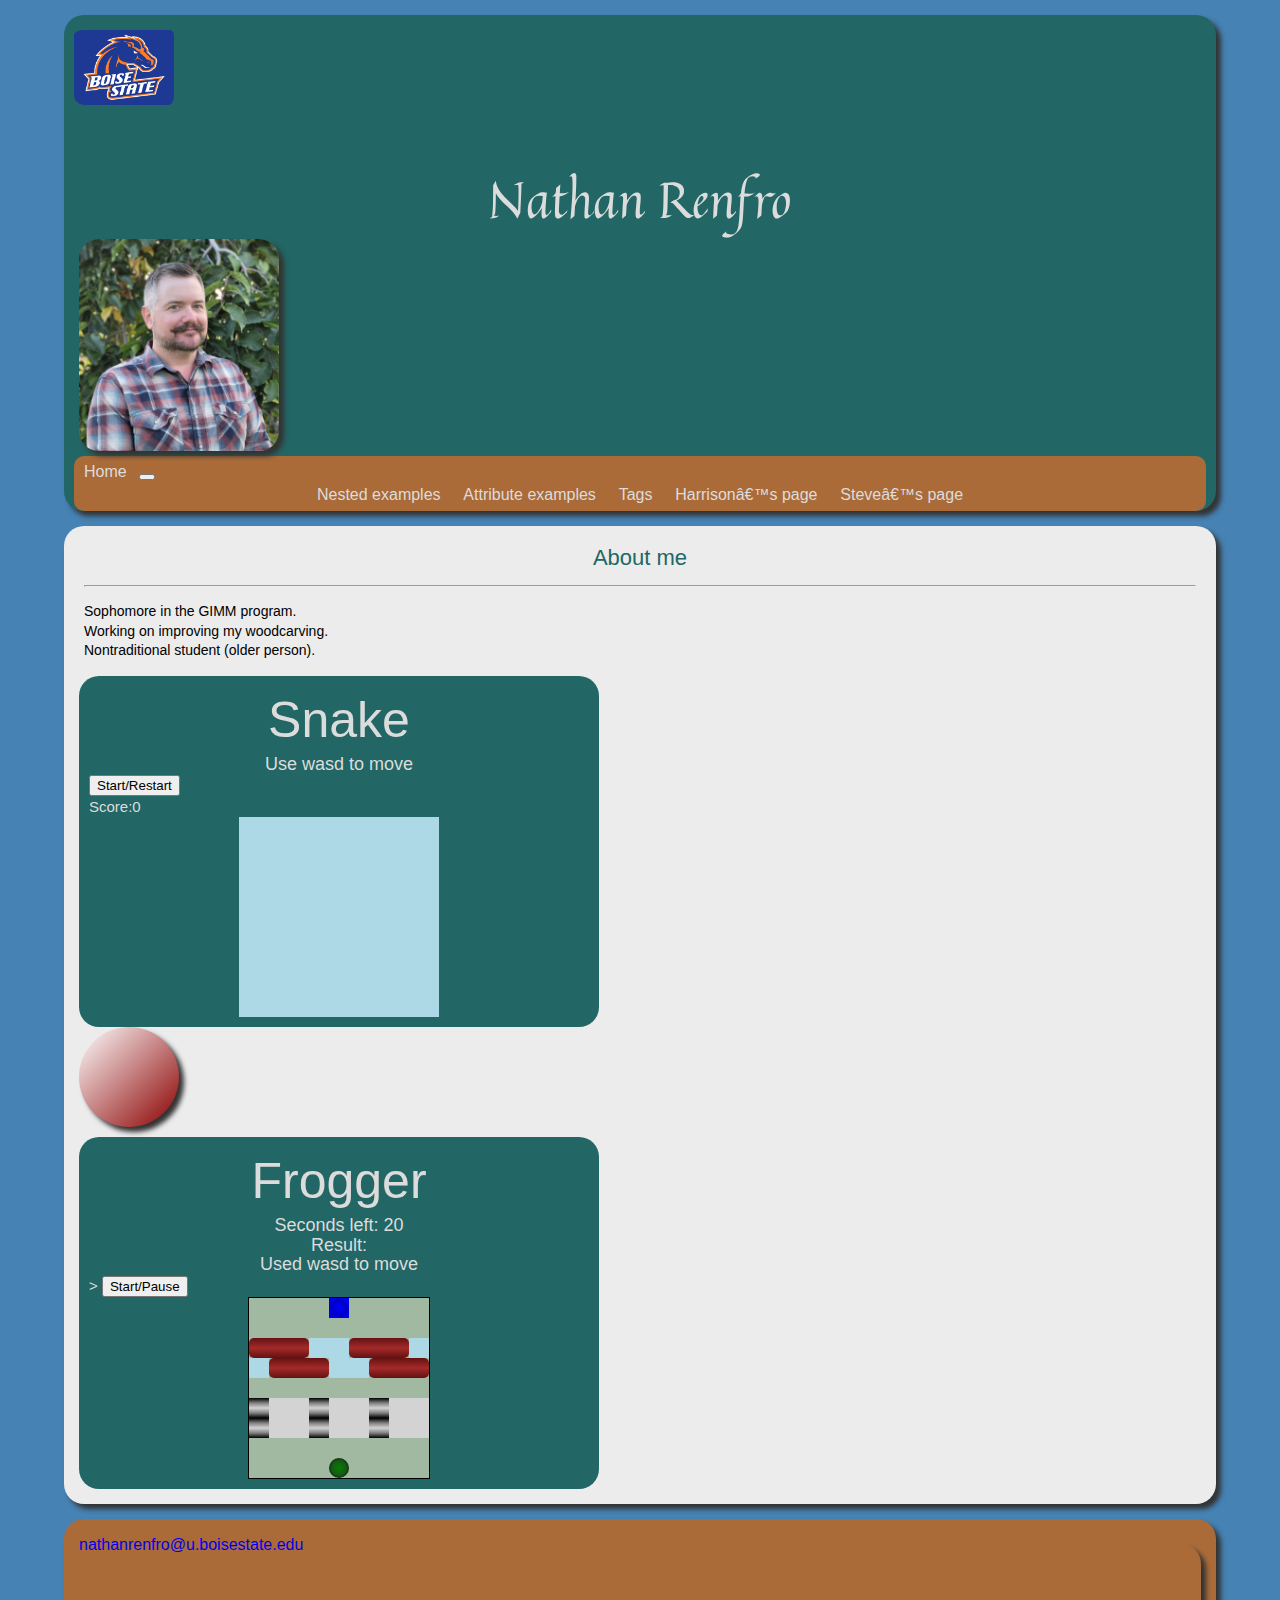
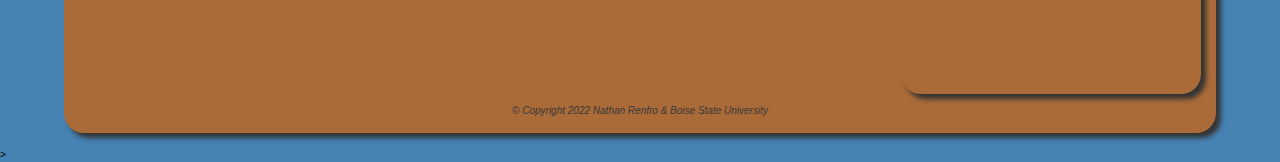
==== commit c66a1b96: "bootstrapping" ====
--- a/htmlPages/index.html
+++ b/htmlPages/index.html
@@ -19,16 +19,21 @@
 
 
             <header class="container-fluid" id="Banner">
-                <a href="https://www.boisestate.edu/" id="BSULink">
-                    <img src="../images/Boise state.jpg" alt="Boise State Logo" id="BSULogo" />
-                </a>
-
-                <div>
-                    <img src="../images/Nathan.png" alt="Picture of Nathan" id="NathanPNG" onclick="snd.play()" />
-                </div>
-
-                <h1 id="Nathan">Nathan Renfro</h1>
-
+                <div class="row align-items-center">
+                    <div class="col "><a href="https://www.boisestate.edu/" id="BSULink">
+                            <img src="../images/Boise state.jpg" alt="Boise State Logo" id="BSULogo" />
+                        </a>
+                    </div>
+
+                    <div class="col ">
+                        <h1 id="Nathan">Nathan Renfro</h1>
+                    </div>
+
+                    <div class="col">
+                        <img class="float-md-right" src="../images/Nathan.png" alt="Picture of Nathan" id="NathanPNG" onclick="snd.play()" />
+                    </div>
+
+                </div>
                 <nav class="navbar navbar-expand-lg navbar-light" id="NavStyle">
                     <a class="navbar-brand" href="https://harrisongroom.github.io/htmlPages/">Home</a>
                     <button class="navbar-toggler" type="button" data-toggle="collapse"
@@ -73,7 +78,7 @@
             <div class=" container-fluid WrapperMain">
 
                 <div class="row">
-                    <section id="NathanAbout">
+                    <section class="container-fluid text-center" id="NathanAbout">
                         <div id="About">
                             <h2 id="NAbout">About me</h2>
                             <hr>
@@ -90,10 +95,11 @@
                     </section>
                 </div>
 
-                <br>
                 <div class="row">
-                    <div class="col">
-                        <!------------------------------------------  Snake ------------------------------------------>
+
+                    <!------------------------------------------  Snake ------------------------------------------>
+                    <div class="col- mx-auto">
+
                         <div id="snakeGame">
                             <h1>Snake</h1>
                             <h3>Use wasd to move </h3>
@@ -207,13 +213,15 @@
                     </div>
 
                     <!------------------------------------------ Animation ------------------------------------------>
-                    <div class="col mr-auto mx-auto">
+                    <div class="col- mr-auto mx-auto">
 
                         <div class="ball"></div>
 
                     </div>
-                    <div class="col">
-                        <!------------------------------------------ Frogger ------------------------------------------>
+
+                    <!------------------------------------------ Frogger ------------------------------------------>
+                    <div class="col- mx-auto">
+
                         <div id="frogger">
                             <h1>Frogger</h1>
                             <h3>Seconds left: <span id="time-left">20</span></h3>
@@ -309,10 +317,8 @@
                         </div>
 
                     </div>
-                </div>
-
-
-
+
+                </div>
 
             </div>
             <!-- Main Content Section-->
@@ -337,7 +343,7 @@
 
             <!-- Footer -->
         </div>
-
+        <!-- Bootstrap script -->
         <script src="https://cdn.jsdelivr.net/npm/jquery@3.5.1/dist/jquery.slim.min.js"
             integrity="sha384-DfXdz2htPH0lsSSs5nCTpuj/zy4C+OGpamoFVy38MVBnE+IbbVYUew+OrCXaRkfj"
             crossorigin="anonymous"></script>
@@ -345,6 +351,7 @@
             integrity="sha384-fQybjgWLrvvRgtW6bFlB7jaZrFsaBXjsOMm/tB9LTS58ONXgqbR9W8oWht/amnpF"
             crossorigin="anonymous"></script>>
 
+        <!-- Other script -->
         <script>
 
             var snd = new Audio("../sounds/intro.mp3");
--- a/styles/style.css
+++ b/styles/style.css
@@ -69,7 +69,7 @@
 	overflow: hidden;
 }
     #Banner a#BSULink{ /* Nathan */
-        float: left;
+        /* float: left; */
     }
 
 	#Banner nav { /* Nathan */
@@ -123,12 +123,10 @@
 	font-size: 1.5rem;
 }
 #Banner img#NathanPNG{ /* Nathan */
-    float: right;
-	clear:none;
-}
-.WrapperMain h2#NABout{ /* Nathan */
-	clear:both;
-}
+    /* float: right;
+	clear:none; */
+}
+
 .IframePages{ /* Nathan */
 	background-color: #ECECEC;
 	font-size: 1.5rem;	
@@ -142,13 +140,13 @@
 #About{ /* Nathan */
 	color: black;
 	font-size: 3rem;
-	float:left;
+	float:center;
 }
 
 #Nathan{ /* Nathan */
 	font-family: 'Quintessential', cursive;
-	float: center;
-    clear: none;
+	/* float: center;
+    clear: none; */
 	margin-top: 5rem;
 }
 
@@ -174,7 +172,8 @@
 }
 #NathanAbout{ /* Nathan */
 	padding: .5rem;
-	clear:both;
+
+	/* clear:both; */
 }
 #NathanMainPic{ /* Nathan */
 	width: 200px;
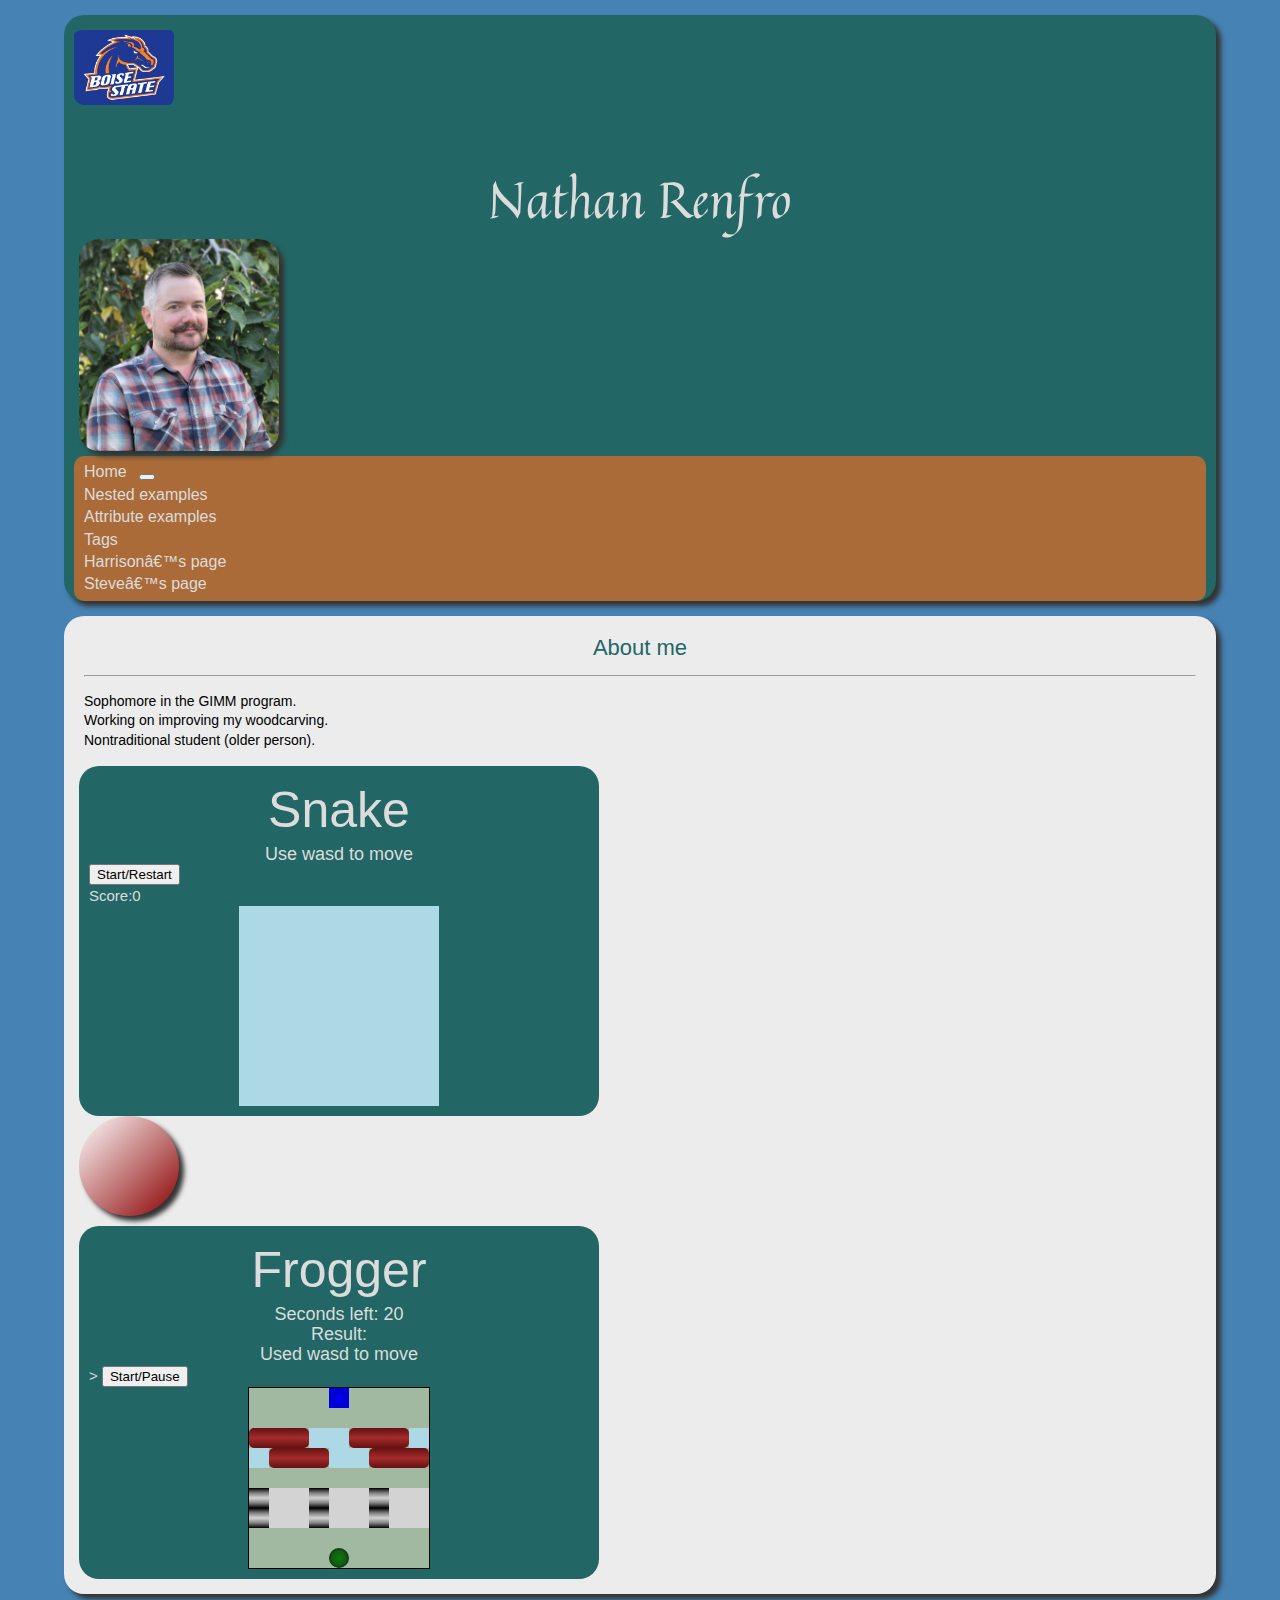
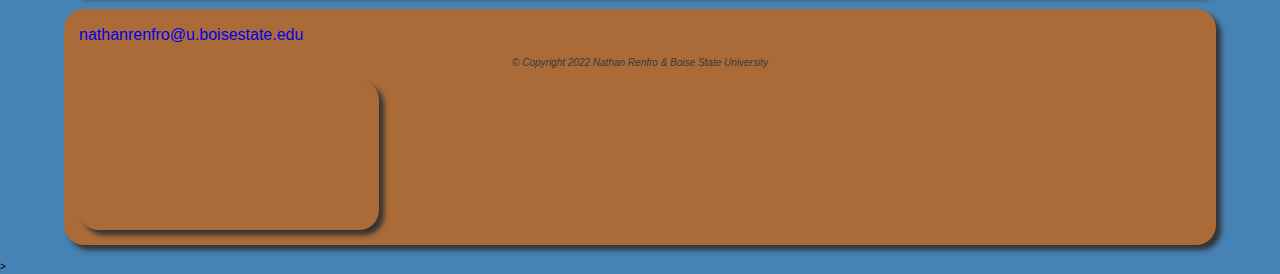
==== commit 27d32be0: "bootstrapping" ====
--- a/htmlPages/index.html
+++ b/htmlPages/index.html
@@ -30,11 +30,12 @@
                     </div>
 
                     <div class="col">
-                        <img class="float-md-right" src="../images/Nathan.png" alt="Picture of Nathan" id="NathanPNG" onclick="snd.play()" />
+                        <img class="float-md-right" src="../images/Nathan.png" alt="Picture of Nathan" id="NathanPNG"
+                            onclick="snd.play()" />
                     </div>
 
                 </div>
-                <nav class="navbar navbar-expand-lg navbar-light" id="NavStyle">
+                <nav class="navbar sticky-top navbar-expand-lg navbar-light" id="NavStyle">
                     <a class="navbar-brand" href="https://harrisongroom.github.io/htmlPages/">Home</a>
                     <button class="navbar-toggler" type="button" data-toggle="collapse"
                         data-target="#navbarSupportedContent" aria-controls="navbarSupportedContent"
@@ -77,21 +78,18 @@
             <!-- Main Content Section-->
             <div class=" container-fluid WrapperMain">
 
+
+
+
                 <div class="row">
                     <section class="container-fluid text-center" id="NathanAbout">
                         <div id="About">
                             <h2 id="NAbout">About me</h2>
                             <hr>
-
-
-
                             <p>Sophomore in the GIMM program.</p>
                             <p>Working on improving my woodcarving.</p>
                             <p>Nontraditional student (older person).</p>
-
-                        </div>
-
-
+                        </div>
                     </section>
                 </div>
 
@@ -99,7 +97,6 @@
 
                     <!------------------------------------------  Snake ------------------------------------------>
                     <div class="col- mx-auto">
-
                         <div id="snakeGame">
                             <h1>Snake</h1>
                             <h3>Use wasd to move </h3>
@@ -209,19 +206,15 @@
                                 <div></div>
                             </div>
                         </div>
-
                     </div>
 
                     <!------------------------------------------ Animation ------------------------------------------>
                     <div class="col- mr-auto mx-auto">
-
                         <div class="ball"></div>
-
                     </div>
 
                     <!------------------------------------------ Frogger ------------------------------------------>
                     <div class="col- mx-auto">
-
                         <div id="frogger">
                             <h1>Frogger</h1>
                             <h3>Seconds left: <span id="time-left">20</span></h3>
@@ -315,30 +308,37 @@
                             </div>
                             <script src="../javascripts/frogger.js" charset="utf-8"></script>
                         </div>
-
                     </div>
 
                 </div>
+
 
             </div>
             <!-- Main Content Section-->
 
             <!-- Footer -->
             <footer class="container-fluid" id="Footer">
-                <iframe id="elite" src="https://www.youtube.com/embed/TL6LdQU_Uu4" title="YouTube video player"
-                    frameborder="0"
-                    allow="accelerometer; autoplay; clipboard-write; encrypted-media; gyroscope; picture-in-picture"
-                    allowfullscreen>
-                </iframe>
-                <div id="email">
-                    <a href="mailto: nathanrenfro@u.boisestate.edu">
-                        <address>nathanrenfro@u.boisestate.edu</address>
-                    </a>
+                <div class="row align-items-center">
+                    <div class="col align-self-start">
+                        <div id="email">
+                            <a href="mailto: nathanrenfro@u.boisestate.edu">
+                                <address>nathanrenfro@u.boisestate.edu</address>
+                            </a>
+                        </div>
+                    </div>
+                    <div class="col align-self-end">
+                        <div id="copyright">
+                            <p>&copy; Copyright 2022 Nathan Renfro & Boise State University</p>
+                        </div>
+                    </div>
+                    <div class="col">
+                        <iframe class="float-md-right"id="elite" src="https://www.youtube.com/embed/TL6LdQU_Uu4" title="YouTube video player"
+                            frameborder="0"
+                            allow="accelerometer; autoplay; clipboard-write; encrypted-media; gyroscope; picture-in-picture"
+                            allowfullscreen>
+                        </iframe>
+                    </div>
                 </div>
-                <div id="copyright">
-                    <p>&copy; Copyright 2022 Nathan Renfro & Boise State University</p>
-                </div>
-
             </footer>
 
             <!-- Footer -->
--- a/styles/style.css
+++ b/styles/style.css
@@ -68,9 +68,7 @@
 	margin-bottom: 1.5rem;
 	overflow: hidden;
 }
-    #Banner a#BSULink{ /* Nathan */
-        /* float: left; */
-    }
+
 
 	#Banner nav { /* Nathan */
 		background-color: #AA6b39;
@@ -81,14 +79,6 @@
 
 	}
 
-		#Banner nav ul { /* Nathan */
-			text-align: center;
-		}
-
-		#Banner nav li { /* Nathan */
-			display: inline;
-		}
-
 		#Banner nav a { /* Nathan */
 			color: #DCDCDC;
 			padding: 1.0rem 1.0rem;
@@ -122,10 +112,7 @@
 	overflow: hidden;
 	font-size: 1.5rem;
 }
-#Banner img#NathanPNG{ /* Nathan */
-    /* float: right;
-	clear:none; */
-}
+
 
 .IframePages{ /* Nathan */
 	background-color: #ECECEC;
@@ -185,8 +172,8 @@
 #elite{
 	width:auto;
 	height:auto;
-	float: right;
-	clear:none;
+	/* float: right;
+	clear:none; */
 	border-radius: 20px;
 	box-shadow: 5px 5px 5px #333333;
 	margin-top: 10px;
